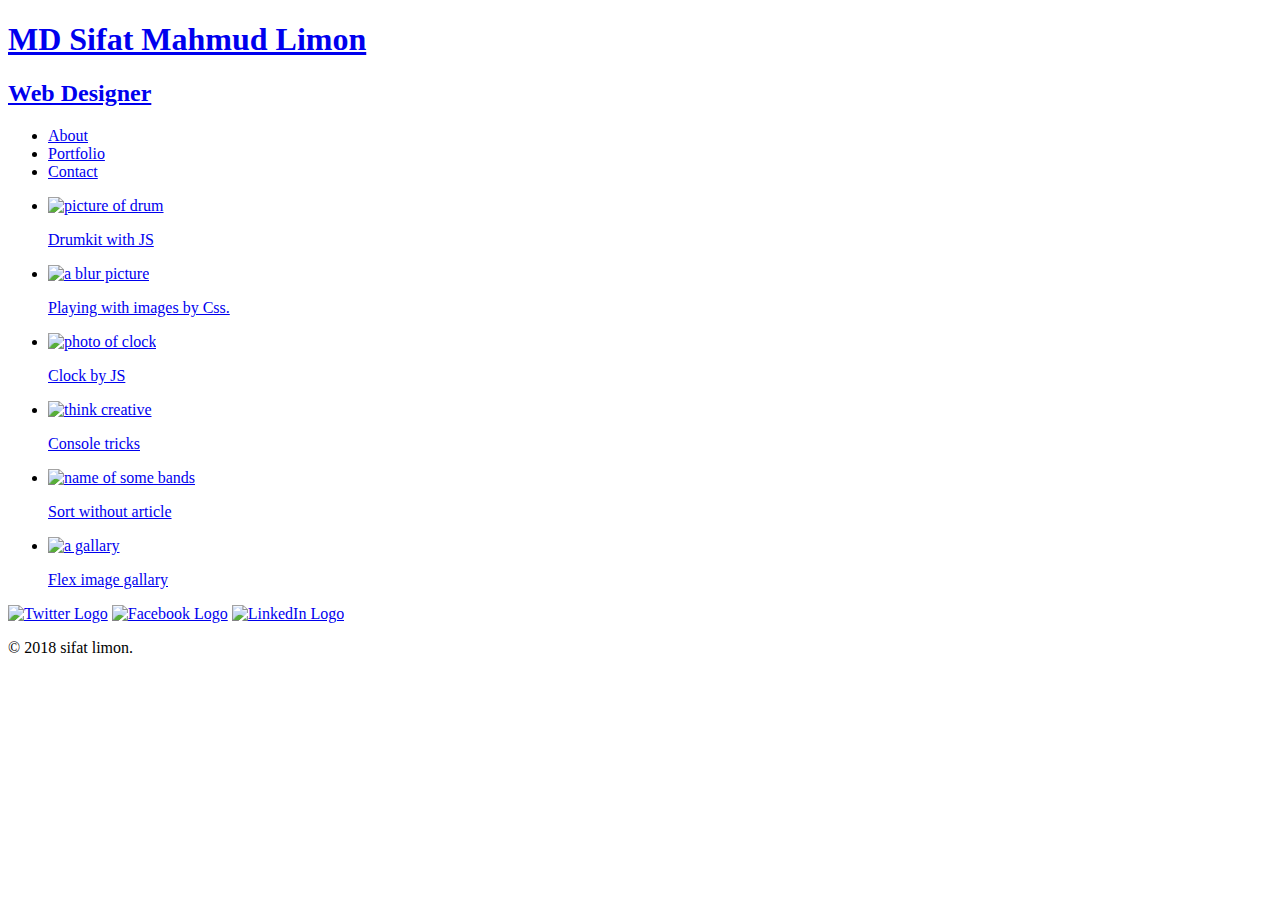
==== portfolio.html @ dc4bf33d "i" ====
<!DOCTYPE html>
<html>
  <head>
    <meta charset="utf-8">
    <title>MD Sifat Mahmud Limon | Web Designer</title>
    <link rel="icon" 
      type="image/png" 
      href="img/logo.jpg" />
    <link rel="stylesheet" href="css/normalize.css">
   <link href="https://fonts.googleapis.com/css?family=Bellefair" rel="stylesheet" type='text/css'>
    <link rel="stylesheet" href="css/main.css">
    <link rel="stylesheet" href="css/responsive.css">
    <meta name="viewport" content="width=device-width, initial-scale=1.0">
  </head>
  <body>
    <header role="heading">
      
      <a href="index.html" id="logo">
        <h1>MD Sifat Mahmud Limon </h1>
        <h2>Web Designer</h2>
      </a>
      <nav>
        <ul>
          <li><a href="index.html" >About</a></li>
          <li><a href="portfolio.html" class="selected">Portfolio</a></li>
          <li><a href="contact.html">Contact</a></li>
       </ul>
      </nav>
 
    </header>
    <div role="content"  id="wrapper" class="secs">



      <section="portfoliogallery">
        <ul id="gallery">
          <li class="grow">

            <a href="js/drumkit.html">
              <img src="img/wp.jpg" alt="picture of drum">
              <p>Drumkit with JS</p>
            </a>
          </li>
          <li  class="grow">
            <a href="js/csvari.html">
              <img src="img/blur.jpg" alt="a blur picture">
              <p>Playing with images by Css.</p>
            </a>
          </li>
          <li class="grow">
            <a href="js/clock.html">
              <img src="img/clock.jpg" alt="photo of clock">
              <p>Clock by JS</p>
            </a>
          </li>
          <li class="grow">
            <a href="img/Array.html">
              <img src="img/Creative.jpg" alt="think creative">
              <p>Console tricks</p>
            </a>
          </li>
          <li  class="grow">
            <a href="js/sorting.html">
              <img src="img/band.jpg" alt="name of some bands">
              <p>Sort without article</p>
            </a>
          </li>
           <li class="grow">
            <a href="js/flex.html">
              <img src="img/flex.jpg" alt="a gallary">
              <p>Flex image gallary</p>
            </a>
          </li>
        </ul>
      </section>
  <footer role="footerinfo">
        <a href="https://twitter.com/sifatlimon1"><img src="img/twitter.png" alt="Twitter Logo" class="social-icon"></a>
        <a href="https://www.facebook.com/sifat.limon01"><img src="img/facebook.png" alt="Facebook Logo" class="social-icon"></a>
         <a href="https://www.linkedin.com/in/md-sifat-mahmud-limon-606861153/"><img src="img/linkedin.png" alt="LinkedIn Logo" class="social-icon"></a>
        <p>&copy; 2018 sifat limon.</p>
      </footer>
    </div>
    
  </body>
</html>
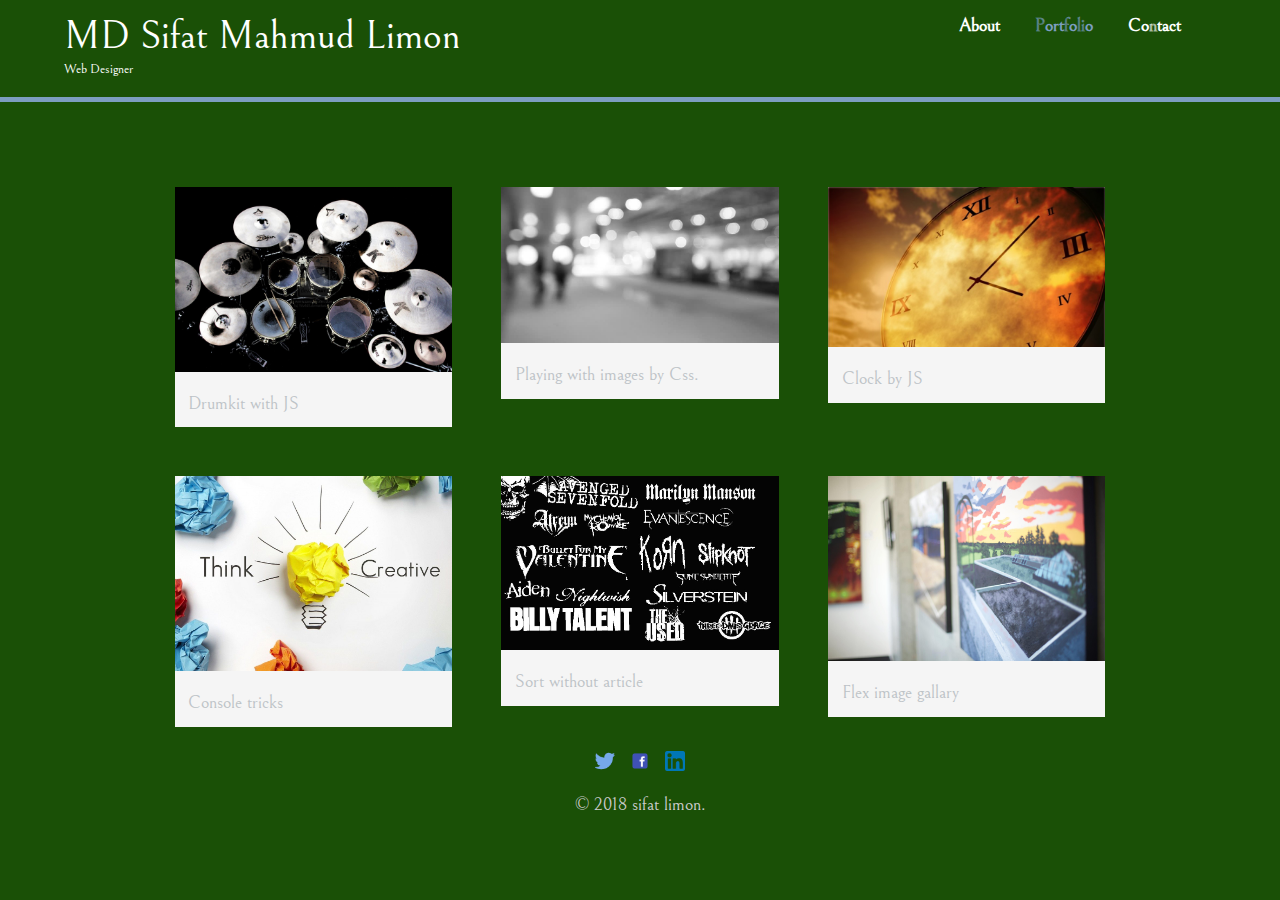
==== commit 62d1f3c1: "i" ====
--- a/portfolio.html
+++ b/portfolio.html
@@ -55,7 +55,7 @@
             </a>
           </li>
           <li class="grow">
-            <a href="img/Array.html">
+            <a href="js/array.html">
               <img src="img/Creative.jpg" alt="think creative">
               <p>Console tricks</p>
             </a>
--- a/css/main.css
+++ b/css/main.css
@@ -0,0 +1,337 @@
+/**********************************
+GENERAL
+***********************************/
+
+body {
+    font-family: 'Bellefair', serif;
+    font-weight: lighter;
+
+}
+
+#wrapper {
+  max-width: 980px;
+  margin: 0 auto;
+  padding: %;
+  font-size: 150%
+}
+
+a {
+  text-decoration: none;
+}
+
+img {
+  max-width: 100%;
+}
+
+h3 {
+  margin: 0 0 1em 0;
+  color: #fff;
+}
+
+
+
+/**********************************
+HEADING
+***********************************/
+
+header {
+  float: left;
+  margin: 0 0 30px 0;
+  padding: 5px 0 0 0;
+  width: 100%;
+}
+
+#logo {
+  text-align: center;
+  margin: 0;
+}
+
+h1 {
+  
+  margin: 15px 0;
+  font-size: 1.75em;
+  font-weight: normal;
+  line-height: 0.8em;
+}
+
+h2 {
+  font-size: 0.75em;
+  margin: -5px 0 0;
+  font-weight: normal;
+}
+.selected{
+  list-style-type:none;
+}
+
+
+/**********************************
+NAVIGATION
+***********************************/
+
+nav {
+  text-align: center;
+  padding: 10px;
+  margin: 0 0 0;
+}
+
+nav ul {
+  list-style: none;
+  margin: 0 10px;
+  padding: 0;
+}
+
+nav li {
+  display: inline-block;
+}
+
+nav a {
+  font-weight: 800;
+  padding: 15px ;
+}
+
+
+
+/**********************************
+FOOTER
+***********************************/
+
+footer {
+  font-size: 0.75em;
+  text-align: center;
+  clear: both;
+  padding-top: -5px;
+  color: #ccc;
+}
+
+.social-icon {
+  width: 20px;
+  height: 20px;
+  margin: 0 5px;
+}
+
+
+
+/**********************************
+PAGE: PORTFOLIO
+***********************************/
+
+.grow:hover
+{
+        -webkit-transform: scale(1.5);
+        -ms-transform: scale(1.5);
+        transform: scale(1.5);
+}
+#gallery {
+  margin: 0;
+  padding: 0;
+  list-style: none;
+}
+
+#gallery li {
+  float: left;
+  width: 45%;
+  margin: 2.5%;
+  background-color: #f5f5f5;
+  color:     #bdc3c7 ;            
+}
+
+#gallery li a p {
+  margin: 0;
+  padding: 5%;
+  font-size: 0.75em;
+  color: #bdc3c7
+}
+
+
+
+
+
+/**********************************
+PAGE: ABOUT
+***********************************/
+
+.profile-photo {
+  display: block;
+  max-width: 250px;
+  margin: 0 auto 30px;
+  border-radius: 100%;
+}
+.profile-photo:hover
+{
+ -webkit-transform: scale(1.2);
+        -ms-transform: scale(1.2);
+        transform: scale(1.2);
+
+}/**********************************
+PAGE: CONTACT
+***********************************/
+
+
+/* Style inputs */
+label,
+input,
+textarea {  width: 100%;
+    padding: 12px;
+    border: 1px solid ;
+    border-radius: 4px;
+    box-sizing: border-box;
+    margin-top: 10px;
+    margin-bottom: 16px;
+    resize: vertical;
+}
+
+input::placeholder {
+  opacity: 0.5;
+}
+
+textarea {
+  height: 200px;
+}
+
+input[type=submit] {
+   background-color: #4CAF50;
+    color: white;
+    padding: 12px 20px;
+    border: none;
+    border-radius: 4px;
+    cursor: pointer;
+}
+input[type=submit]:hover {
+    background-color: #45a049;}
+
+
+* {
+    box-sizing: border-box;
+}
+
+
+/* Style the container/contact section */
+.container {
+    border-radius: 5px;
+    padding: 10px;
+}
+
+/* Create two columns that float next to eachother */
+.column {
+    float: all;
+    width: 50%;
+    margin-top: 3px;
+    padding: 10px;
+    padding-right: 9%;
+    padding-bottom: 4%;
+
+
+}
+
+/* Clear floats after the columns */
+.row:after {
+    content: "";
+    display: table;
+    clear: both;
+}
+
+@media (max-width: 1000px) {
+    .column, input[type=submit] {
+        width: 100%;
+        margin-top: 0%;
+    }
+}
+.contact-info {
+  list-style: none;
+  padding: 0;
+  margin: 0;
+  font-size: 0.9em;
+}
+
+.contact-info a {
+  display: block;
+  min-height: 20px;
+  background-repeat: no-repeat;
+  background-size: 20px 20px;
+  padding: 0 0 0 30px;
+  margin: 0 0 10px;
+}
+
+.contact-info li.phone a {
+  background-image: url('../img/phone.png');
+}
+
+.contact-info li.mail a {
+  background-image: url('../img/mail.png');
+}
+
+.contact-info li.twitter a {
+  background-image: url('../img/twitter.png');}
+
+.contact-info li.github a {
+  background-image: url('../img/github.png');
+}
+.contact-info li.linkedin a {
+  background-image: url('../img/linkedin.png');
+}
+#secondary{
+  background-color: #999;
+  padding-left: 3%;
+}
+
+/**********************************
+COLORS
+***********************************/
+
+/* site body */
+body {colors:yellow; 
+  background-color: #370202   ;  /*#DCDCDC; */
+  }
+  body:hover{
+    background-color:  #1A5006;
+  }
+/*  header */
+header{
+ background-color:  #370202   ;  
+  border-color:#7D9EC0  ;
+}
+header:hover{
+  background-color: #1A5006;
+
+}
+#wrapper {
+  color: #FF8C00;
+}
+/* nav background on mobile */
+nav {
+  background: #7D9EC0 ;
+}
+
+/* logo text */
+h1, h2 {
+  color: #fff;
+}
+
+/* links */
+a {
+  color: yellow;  ;
+}
+
+/* nav link */
+nav a, nav a:visited {
+  color: #fff;
+}
+
+/* selected nav link */
+nav a.selected, nav a:hover {
+  color: #7D9EC0  ;
+}
+
+
+
+
+
+
+
+
+
+
+
+
+
+
--- a/css/responsive.css
+++ b/css/responsive.css
@@ -0,0 +1,82 @@
+@media screen and (min-width: 480px) {
+  
+  /**********************************
+  TWO COLUMN LAYOUT
+  ***********************************/
+  
+  #primary {
+    width: 50%;
+    float: left;
+  }
+  
+  #secondary {
+    width: 40%;
+    float: right;
+  }
+  
+
+  
+  /**********************************
+  PAGE: PORTFOLIO
+  ***********************************/
+  
+  #gallery li {
+    width: 28.3333%;
+  }
+  
+  #gallery li:nth-child(4n) {
+    clear: left;
+  }
+  
+  /**********************************
+  PAGE: ABOUT
+  ***********************************/
+  
+  .profile-photo {
+    float: left;
+    margin: 0 5% 80px 0;
+  }
+  
+}
+
+@media screen and (min-width: 660px) {
+
+  /**********************************
+  HEADER
+  ***********************************/
+
+  nav {
+    background: none;
+    float: right;
+    font-size: 1.125em;
+    margin-right: 5%;
+    text-align: right;
+    width: 45%;
+  }
+  
+  #logo {
+    float: left;
+    margin-left: 5%;
+    text-align: left;
+    width: 45%;
+  }
+  
+  h1 {
+    font-size: 2.5em;
+  }
+  
+  h2 {
+    font-size: 0.825em;
+    margin-bottom: 20px;
+  }
+  
+  header {
+    border-bottom: 5px solid #7D9EC0	;
+    margin-bottom: 60px;
+  }
+
+  
+}
+
+
+
